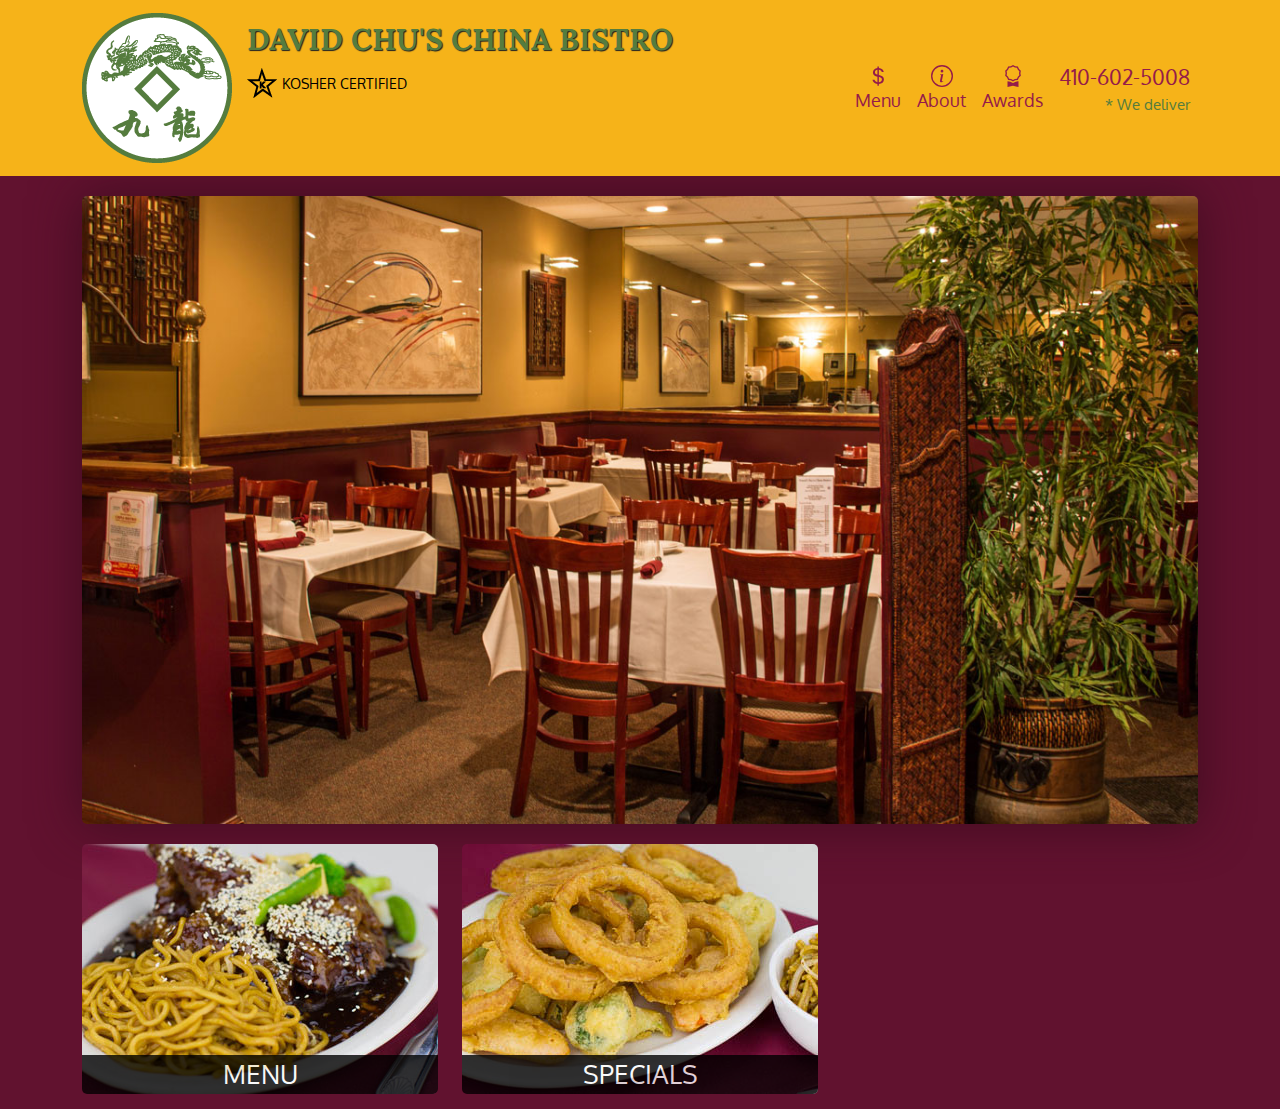
==== index.html @ 43afe29a "Finished Main Page" ====
<!DOCTYPE html>
<html lang="en">
<head>
    <meta charset="UTF-8">
    <meta http-equiv="X-UA-Compatible" content="IE=edge">
    <meta name="viewport" content="width=device-width, initial-scale=1.0">
    <title>David Chu's China Bistro</title>
    <link rel="stylesheet" href="css/bootstrap.min.css">
    <link rel="stylesheet" href="css/styles.css">
    <!-- Import Oxygen font -->
    <link rel="preconnect" href="https://fonts.googleapis.com">
    <link rel="preconnect" href="https://fonts.gstatic.com" crossorigin>
    <link href="https://fonts.googleapis.com/css2?family=Oxygen:wght@400;700&display=swap" rel="stylesheet">
    <!-- Import Lora font -->
    <link rel="preconnect" href="https://fonts.googleapis.com">
    <link rel="preconnect" href="https://fonts.gstatic.com" crossorigin>
    <link href="https://fonts.googleapis.com/css2?family=Lora&display=swap" rel="stylesheet">
</head>
<body>
    <header>
        <nav id="header-nav" class="navbar navbar-expand-lg navbar-expand-md">
            <div class="container">
                <a class="navbar-brand" href="index.html">
                    <img id="logo-image" src="/images/restaurant-logo_large.png" alt="Restaurant Logo" class=".d-sm-none">
                    <div class="d-inline-block align-top">
                        <h1>David Chu's China Bistro</h1>
                        <img src="/images/star-k-logo.png" alt="Kosher Certification">
                        <span>Kosher Certified</span>
                    </div>
                </a>
                
                <button class="navbar-toggler" type="button" data-bs-toggle="collapse" 
                data-bs-target="#navbarNavAltMarkup" aria-controls="navbarNavAltMarkup" 
                aria-expanded="false" aria-label="Toggle navigation">
                    <span class="navbar-toggler-icon"></span>
                </button>
                <div class="collapse navbar-collapse justify-content-end" id="navbarNavAltMarkup">
                    <div id="nav-buttons" class="navbar-nav">
                        <a class="nav-link" href="#"><img src="/images/currency-dollar.svg"><br class="d-none d-md-block">Menu</a>
                        <a class="nav-link" href="#"><img src="/images/info-circle.svg"><br class="d-none d-md-block">About</a>
                        <a class="nav-link" href="#"><img src="/images/award.svg"><br class="d-none d-md-block">Awards</a>
                        <a id="phone" class="nav-link d-none d-md-block" href="tel:410-602-5008"><span>410-602-5008<div>* We deliver</div></span></a>
                    </div>
                </div>
            </div>
        </nav>
    </header>

    <div id="call-btn" class="d-grid col-8 mx-auto d-none">
        <button type="button" class="btn btn-success btn-lg">
            <img src="/images/telephone.svg">
            <span>410-602-5008</span>
        </button>
        <span>*We deliver</span>
    </div>

    <div id="main-content" class="container">
        <div id="jumbotron">
            <img src="/images/jumbotron_1200.jpg" alt="Restaurant picture" class="img-fluid">
        </div>

        <div id="home-tiles" class="row">
            <div class="col-lg-4 col-md-6 col-sm-12">
                <a href="menu-categories.html">
                    <div id="menu-tile">
                        <span>menu</span>
                    </div>
                </a>
            </div>
            <div class="col-lg-4 col-md-6 col-sm-12">
                <a href="single-category.html">
                    <div id="specials-tile">
                        <span>specials</span>
                    </div>
                </a>
            </div>
            <div class="col-lg-4 col-md-12 col-sm-12">
                <a href="https://goo.gl/maps/XfiajWQEX59jZ2c86" target="_blank">
                    <div id="map-tile">
                        <iframe src="https://www.google.com/maps/embed?pb=!1m14!1m8!1m3!1d1542.345041267403!2d-76.71214696004947!3d39.363254357457336!3m2!1i1024!2i768!4f13.1!3m3!1m2!1s0x89c81a14e7817803%3A0xab20a0e99daa17ea!2sDavid%20Chu&#39;s%20China%20Bistro!5e0!3m2!1sru!2sua!4v1657715549853!5m2!1sru!2sua" 
                        width="100%" height="250" style="border:0;" allowfullscreen="" loading="lazy" 
                        referrerpolicy="no-referrer-when-downgrade"></iframe>
                        <span>map</span>
                    </div>
                </a>
            </div>

        </div>

    </div>

    <script src="js/jquery-3.6.0.min.js"></script>
    <script src="js/bootstrap.min.js"></script>
    <script src="js/script.js"></script>
</body>
</html>
---- css/styles.css ----
body {
    font-size: 16px;
    color: #fff;
    background-color: #61122f;
    font-family: 'Oxygen', sans-serif;
}

/** HEADER **/
#header-nav {
    background-color: #f6b319;
}

#logo-image {
    width: 150px;
    height: 150px;
}

.navbar-brand div {
    padding-top: 15px;
}

.navbar-brand div h1 { /* Restaurant name */
    font-family: 'Lora', serif;
    color: #557c3e;
    font-size: 1.5em;
    font-weight: bold;
    text-transform: uppercase;
    text-shadow: 1px 1px 1px #222;
    margin-bottom: 15px;
    margin-left: 10px;
    line-height: .75;
}

.navbar-brand div span { /* Kosher cert */
    color: #000;
    font-size: .7em;
    text-transform: uppercase;
}

.navbar-brand div img { /* Star-K */
    vertical-align: middle;
    margin-left: 10px;
}

#navbarNavAltMarkup {
    margin-top: 0;
}

#nav-buttons a {
    color: #951c49;
    text-align: center;
    font-size: 1.1em;
}

#nav-buttons a:hover {
    color: #E7E7E7;
}

#phone span {
    font-size: 1.2em;
}

#phone span div {
    font-size: 0.7em;
    margin-left: 45px;
    color: #557c3e;
}

button.navbar-toggler {
    border: 1px solid #61122f;
}

/* END HEADER */

/* HOME PAGE */

#jumbotron {
    margin-top: 20px;
    box-shadow: 0 0 50px #3F0C1F;
}

#jumbotron, #jumbotron img {
    border-radius: 5px;
}

#home-tiles {
    margin-top: 20px;
}

#menu-tile, #specials-tile, #map-tile {
    height: 250px;
    width: 100%;
    margin-bottom: 15px;
    position: relative;
    overflow: hidden;
    border-radius: 5px;
}

#menu-tile:hover, #specials-tile:hover, #map-tile:hover {
    box-shadow: 0 1px 5px 1px #cccccc;
}

#menu-tile {
    background: url(../images/menu-tile.jpg) no-repeat;
    background-position: center;
}

#specials-tile {
    background: url(../images/specials-tile.jpg) no-repeat;
    background-position: center;
}

#menu-tile span, #specials-tile span, #map-tile span {
    position: absolute;
    bottom: 0;
    width: 100%;
    text-align: center;
    text-transform: uppercase;
    font-size: 1.6em;
    background-color: #000;
    opacity: .8;
    color: #fff;
}

/* END HOME PAGE */

/********** Large device only **********/
@media (min-width: 1200px) {
    
}

/********** Medium device only **********/
@media (min-width: 992px) and (max-width: 1199px) {
    #logo-image { /* Restaurant logo */
        background: url(/images/restaurant-logo_medium.png);
        width: 100px;
        height: 100px;
        margin: 5px 5px 5px 0px;
    }
}

/********** Small device only **********/
@media (min-width: 768px) and (max-width: 992px) {
    .navbar-brand div h1 { /* Restaurant name */
        font-size: 1.2em;
    }
    
    #logo-image { /* Restaurant logo */
        display: none;
    }

    #nav-buttons a { /* Phone number */
        font-size: 1em;
    }

    .navbar-brand div span { /* Kosher cert */
        font-size: .6em;
    }

    .navbar-brand div img { /* Star-K */
        height: 20px;
    }
}

/********** Extra small device only **********/
@media (max-width: 767px) { /* Restaurant logo */
    #logo-image {
        display: none;
    }

    .navbar-brand div h1 { /* Restaurant name */
        font-size: 4vw;
    }

    .nav-link img { /* Collapsing menu icons */
        margin-right: 10px;
    }

    /* Calling Button */
    #call-btn {
        display: grid !important;
        margin-top: 20px;
    }

    #call-btn button {
        background-color: #f6b319;
        border: 2px solid #fff;
        vertical-align: middle;
    }

    #call-btn span {
        text-align: center;
        font-size: .8em;   
        font-weight: bold;
    }

    #call-btn button span {
        color: #61122f;
        font-size: 1em;
        font-weight: normal;
    }

    #menu-tile, #specials-tile {
        width: 360px;
        margin: 0 auto 15px;
    }
}

/********** Super small device only **********/
@media (max-width: 425px) {
    .navbar-brand div h1 { /* Restaurant name */
        font-size: 4.5vw;
        padding-top: 5px;
    }

    .navbar-brand div img { /* Star-K */
        height: 20px;
    }

    #menu-tile, #specials-tile {
        width: 280px;
        margin: 0 auto 15px;
    }
}
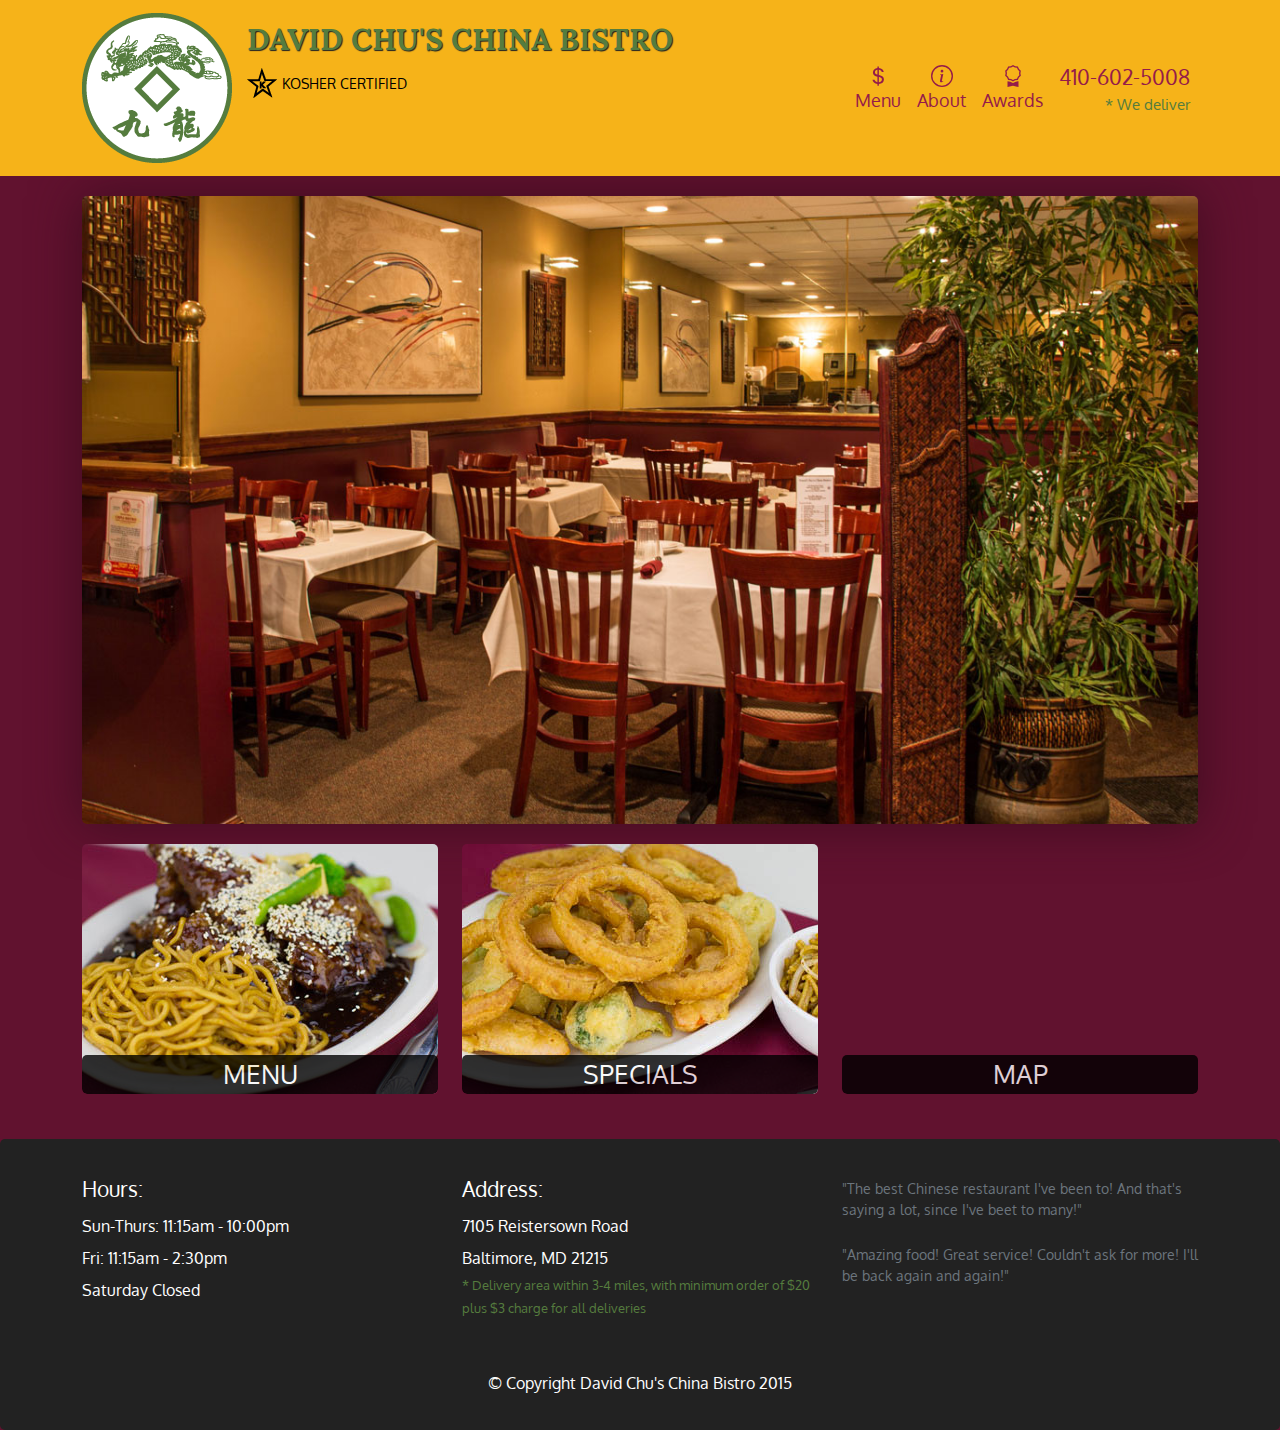
==== commit d7e482bc: "Finished Main Page" ====
--- a/index.html
+++ b/index.html
@@ -21,10 +21,10 @@
         <nav id="header-nav" class="navbar navbar-expand-lg navbar-expand-md">
             <div class="container">
                 <a class="navbar-brand" href="index.html">
-                    <img id="logo-image" src="/images/restaurant-logo_large.png" alt="Restaurant Logo" class=".d-sm-none">
+                    <img id="logo-image" src="../images/restaurant-logo_large.png" alt="Restaurant Logo" class=".d-sm-none">
                     <div class="d-inline-block align-top">
                         <h1>David Chu's China Bistro</h1>
-                        <img src="/images/star-k-logo.png" alt="Kosher Certification">
+                        <img src="../images/star-k-logo.png" alt="Kosher Certification">
                         <span>Kosher Certified</span>
                     </div>
                 </a>
@@ -36,9 +36,9 @@
                 </button>
                 <div class="collapse navbar-collapse justify-content-end" id="navbarNavAltMarkup">
                     <div id="nav-buttons" class="navbar-nav">
-                        <a class="nav-link" href="#"><img src="/images/currency-dollar.svg"><br class="d-none d-md-block">Menu</a>
-                        <a class="nav-link" href="#"><img src="/images/info-circle.svg"><br class="d-none d-md-block">About</a>
-                        <a class="nav-link" href="#"><img src="/images/award.svg"><br class="d-none d-md-block">Awards</a>
+                        <a class="nav-link" href="#"><img src="../images/currency-dollar.svg"><br class="d-none d-md-block">Menu</a>
+                        <a class="nav-link" href="#"><img src="../images/info-circle.svg"><br class="d-none d-md-block">About</a>
+                        <a class="nav-link" href="#"><img src="../images/award.svg"><br class="d-none d-md-block">Awards</a>
                         <a id="phone" class="nav-link d-none d-md-block" href="tel:410-602-5008"><span>410-602-5008<div>* We deliver</div></span></a>
                     </div>
                 </div>
@@ -48,7 +48,7 @@
 
     <div id="call-btn" class="d-grid col-8 mx-auto d-none">
         <button type="button" class="btn btn-success btn-lg">
-            <img src="/images/telephone.svg">
+            <img src="../images/telephone.svg">
             <span>410-602-5008</span>
         </button>
         <span>*We deliver</span>
@@ -56,7 +56,7 @@
 
     <div id="main-content" class="container">
         <div id="jumbotron">
-            <img src="/images/jumbotron_1200.jpg" alt="Restaurant picture" class="img-fluid">
+            <img src="../images/jumbotron_1200.jpg" alt="Restaurant picture" class="img-fluid">
         </div>
 
         <div id="home-tiles" class="row">
@@ -89,6 +89,40 @@
 
     </div>
 
+    <footer>
+        <div class="container">
+            <div class="row">
+                <section id="hours" class="col-lg-4">
+                    <span>Hours:</span><br>
+                    Sun-Thurs: 11:15am - 10:00pm<br>
+                    Fri: 11:15am - 2:30pm<br>
+                    Saturday Closed
+                </section>
+                <hr class="d-lg-none">
+                <section id="address" class="col-lg-4">
+                    <span>Address:</span><br>
+                    7105 Reistersown Road<br>
+                    Baltimore, MD 21215
+                    <p>* Delivery area within 3-4 miles, with minimum order 
+                    of &dollar;20 plus &dollar;3 charge for all deliveries</p>
+                </section>
+                <hr class="d-lg-none">
+                <section id="testimonials" class="col-lg-4">
+                    <figcaption class="blockquote-footer">
+                        <p>"The best Chinese restaurant I've been to! And that's saying a lot, since I've beet 
+                            to many!"</p>
+                    </figcaption>
+                    <br>
+                    <figcaption class="blockquote-footer">
+                        <p>"Amazing food! Great service! Couldn't ask for more! 
+                            I'll be back again and again!"</p>
+                    </figcaption>
+                </section>
+            </div>
+            <div class="text-center">&copy; Copyright David Chu's China Bistro 2015</div>
+        </div>
+    </footer>
+
     <script src="js/jquery-3.6.0.min.js"></script>
     <script src="js/bootstrap.min.js"></script>
     <script src="js/script.js"></script>
--- a/css/styles.css
+++ b/css/styles.css
@@ -113,6 +113,7 @@
 #menu-tile span, #specials-tile span, #map-tile span {
     position: absolute;
     bottom: 0;
+    right: 0;
     width: 100%;
     text-align: center;
     text-transform: uppercase;
@@ -120,9 +121,56 @@
     background-color: #000;
     opacity: .8;
     color: #fff;
+    border-radius: 5px;
 }
 
 /* END HOME PAGE */
+
+/* FOOTER */
+
+footer {
+    margin-top: 30px;
+    padding-top: 30px;
+    padding-bottom: 35px;
+    background-color: #222;
+    border-radius: 5px;
+}
+
+footer div.row {
+    margin-bottom: 35px;
+}
+
+#hours, #address {
+    line-height: 2;
+}
+
+#hours > span, #address > span {
+    font-size: 1.3em;
+}
+
+#address p {
+    color: #557c3e;
+    font-size: .8em;
+    line-height: 1.8;
+}
+
+#testimonials {
+    margin-top: 25px;
+}
+
+.blockquote-footer::before {
+    content: "";
+}
+
+footer .row hr {
+    width: 50%;
+    margin: auto;
+    margin-bottom: 10px;
+}
+
+
+
+/* END FOOTER */
 
 /********** Large device only **********/
 @media (min-width: 1200px) {
@@ -160,6 +208,14 @@
     .navbar-brand div img { /* Star-K */
         height: 20px;
     }
+
+    footer { /* Footer */
+        text-align: center;
+    }
+
+    footer section {
+        margin-bottom: 25px;
+    }
 }
 
 /********** Extra small device only **********/
@@ -204,6 +260,15 @@
         width: 360px;
         margin: 0 auto 15px;
     }
+
+    footer { /* Footer */ 
+        text-align: center;
+    }
+
+    footer section {
+        margin-bottom: 25px;
+    }
+
 }
 
 /********** Super small device only **********/
@@ -221,4 +286,8 @@
         width: 280px;
         margin: 0 auto 15px;
     }
-}
+
+    footer { /* Footer */ 
+        text-align: center;
+    }
+}
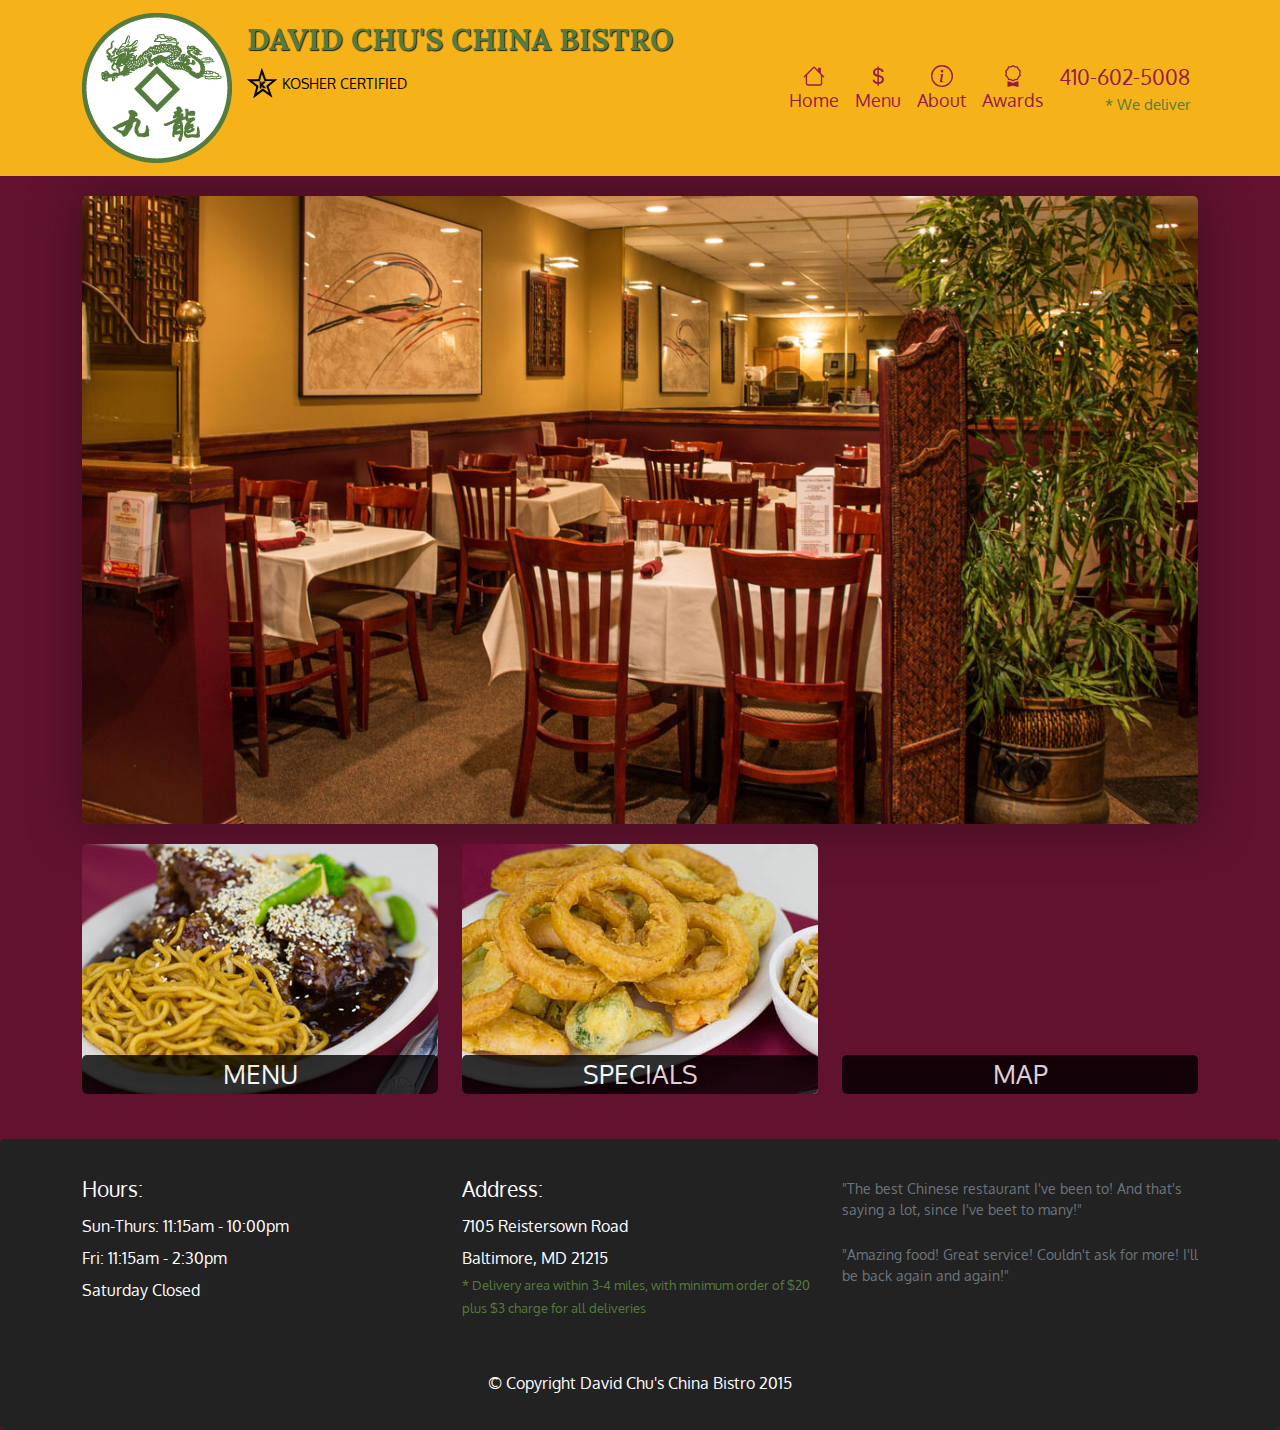
==== commit db146cc9: "Mobile bug fixed" ====
--- a/index.html
+++ b/index.html
@@ -21,10 +21,10 @@
         <nav id="header-nav" class="navbar navbar-expand-lg navbar-expand-md">
             <div class="container">
                 <a class="navbar-brand" href="index.html">
-                    <img id="logo-image" src="../images/restaurant-logo_large.png" alt="Restaurant Logo" class=".d-sm-none">
+                    <img id="logo-image" src="images/restaurant-logo_large.png" alt="Restaurant Logo" class=".d-sm-none">
                     <div class="d-inline-block align-top">
                         <h1>David Chu's China Bistro</h1>
-                        <img src="../images/star-k-logo.png" alt="Kosher Certification">
+                        <img src="images/star-k-logo.png" alt="Kosher Certification">
                         <span>Kosher Certified</span>
                     </div>
                 </a>
@@ -36,27 +36,28 @@
                 </button>
                 <div class="collapse navbar-collapse justify-content-end" id="navbarNavAltMarkup">
                     <div id="nav-buttons" class="navbar-nav">
-                        <a class="nav-link" href="#"><img src="../images/currency-dollar.svg"><br class="d-none d-md-block">Menu</a>
-                        <a class="nav-link" href="#"><img src="../images/info-circle.svg"><br class="d-none d-md-block">About</a>
-                        <a class="nav-link" href="#"><img src="../images/award.svg"><br class="d-none d-md-block">Awards</a>
+                        <a class="nav-link" href="index.html"><img src="images/house.svg"><br class="d-none d-md-block">Home</a>
+                        <a class="nav-link" href="menu-categories.html"><img src="images/currency-dollar.svg"><br class="d-none d-md-block">Menu</a>
+                        <a class="nav-link" href="#"><img src="images/info-circle.svg"><br class="d-none d-md-block">About</a>
+                        <a class="nav-link" href="#"><img src="images/award.svg"><br class="d-none d-md-block">Awards</a>
                         <a id="phone" class="nav-link d-none d-md-block" href="tel:410-602-5008"><span>410-602-5008<div>* We deliver</div></span></a>
                     </div>
                 </div>
-            </div>
-        </nav>
+            </div> <!-- End of .container -->
+        </nav> <!-- End of #header-nav -->
     </header>
 
     <div id="call-btn" class="d-grid col-8 mx-auto d-none">
         <button type="button" class="btn btn-success btn-lg">
-            <img src="../images/telephone.svg">
-            <span>410-602-5008</span>
+                <img src="images/telephone.svg">
+                <a href="tel:410-602-5008"><span>410-602-5008</span></a>
         </button>
         <span>*We deliver</span>
     </div>
 
     <div id="main-content" class="container">
         <div id="jumbotron">
-            <img src="../images/jumbotron_1200.jpg" alt="Restaurant picture" class="img-fluid">
+            <img src="images/jumbotron_1200.jpg" alt="Restaurant picture" class="img-fluid">
         </div>
 
         <div id="home-tiles" class="row">
@@ -68,7 +69,7 @@
                 </a>
             </div>
             <div class="col-lg-4 col-md-6 col-sm-12">
-                <a href="single-category.html">
+                <a href="#">
                     <div id="specials-tile">
                         <span>specials</span>
                     </div>
@@ -84,10 +85,8 @@
                     </div>
                 </a>
             </div>
-
-        </div>
-
-    </div>
+        </div> <!-- End of #home-tiles -->
+    </div> <!-- End of #main-content -->
 
     <footer>
         <div class="container">
--- a/css/styles.css
+++ b/css/styles.css
@@ -8,6 +8,7 @@
 /** HEADER **/
 #header-nav {
     background-color: #f6b319;
+    margin-bottom: 20px;
 }
 
 #logo-image {
@@ -38,6 +39,7 @@
 }
 
 .navbar-brand div img { /* Star-K */
+    background: url(images/star-k-logo.png);
     vertical-align: middle;
     margin-left: 10px;
 }
@@ -52,6 +54,18 @@
     font-size: 1.1em;
 }
 
+#nav-buttons a:nth-child(1) {
+    background: url(images/currency-dollar.svg);
+}
+
+#nav-buttons a:nth-child(2) {
+    background: url(images/info-circle.svg);
+}
+
+#nav-buttons a:nth-child(3) {
+    background: url(images/award.svg);
+}
+
 #nav-buttons a:hover {
     color: #E7E7E7;
 }
@@ -69,11 +83,9 @@
 button.navbar-toggler {
     border: 1px solid #61122f;
 }
-
-/* END HEADER */
-
-/* HOME PAGE */
-
+/** END HEADER **/
+
+/** HOME PAGE **/
 #jumbotron {
     margin-top: 20px;
     box-shadow: 0 0 50px #3F0C1F;
@@ -123,11 +135,9 @@
     color: #fff;
     border-radius: 5px;
 }
-
-/* END HOME PAGE */
-
-/* FOOTER */
-
+/** END HOME PAGE **/
+
+/** FOOTER **/
 footer {
     margin-top: 30px;
     padding-top: 30px;
@@ -167,10 +177,107 @@
     margin: auto;
     margin-bottom: 10px;
 }
-
-
-
-/* END FOOTER */
+/** END FOOTER **/
+
+/** MENU CATEGORIES **/
+.category-tile {
+    position: relative;
+    width: 200px;
+    height: 200px;
+    
+    overflow: hidden;
+    margin: 0 auto 15px;
+    border-radius: 5px;
+}
+
+.category-tile img {
+    border-radius: 5px;
+}
+
+.category-tile span {
+    position: absolute;
+    bottom: 0;
+    right: 0;
+    width: 100%;
+    text-align: center;
+    background-color: #000;
+    text-transform: uppercase;
+    opacity: .8;
+    color: #fff;
+    font-size: 1.2em;
+    border-radius: 5px;
+}
+
+.category-tile:hover {
+    box-shadow: 0 1px 5px 1px #cccccc;
+}
+
+#menu-categories-title + div {
+    margin-bottom: 50px;
+}
+/** END MENU CATEGORIES**/
+
+/** SINGLE CATEGORY PAGE **/
+
+.menu-tile-item {
+    margin-bottom: 25px;
+}
+
+.menu-tile-item hr {
+    width: 80%;
+}
+
+.menu-tile-item .menu-item-price {
+    font-size: 1.1em;
+    text-align: right;
+    margin-top: -15px;
+    margin-right: -15px;
+}
+
+.menu-tile-item .menu-item-price span {
+    font-size: .6em;
+}
+
+.menu-item-photo {
+    position: relative;
+    overflow: hidden;
+    padding: 0;
+    max-width: 250px;
+    margin-right: -15px;
+    margin-left: auto;
+    margin-bottom: 20px;
+    border-radius: 5px;
+}
+
+.menu-item-photo div {
+    position: absolute;
+    bottom: 0;
+    right: 0;
+    width: 80px;
+    background-color: #557c3e;
+    border-radius: 5px;
+    text-align: center;
+}
+
+.menu-item-description {
+    padding-right: 30px;
+}
+
+h3.menu-item-title {
+    margin: 0 0 10px;
+    font-size: 1.3em;
+}
+
+.menu-item-details {
+    font-size: .9em;
+    font-style: italic;
+}
+
+
+
+
+
+/** END SINGLE CATEGORY PAGE **/
 
 /********** Large device only **********/
 @media (min-width: 1200px) {
@@ -180,7 +287,7 @@
 /********** Medium device only **********/
 @media (min-width: 992px) and (max-width: 1199px) {
     #logo-image { /* Restaurant logo */
-        background: url(/images/restaurant-logo_medium.png);
+        background: url(images/restaurant-logo_medium.png);
         width: 100px;
         height: 100px;
         margin: 5px 5px 5px 0px;
@@ -216,6 +323,10 @@
     footer section {
         margin-bottom: 25px;
     }
+
+    .menu-tile-item .menu-item-price { /* Single category page */
+        font-size: .9em;
+    }
 }
 
 /********** Extra small device only **********/
@@ -233,6 +344,10 @@
     }
 
     /* Calling Button */
+    a {
+        text-decoration: none !important;
+    }
+
     #call-btn {
         display: grid !important;
         margin-top: 20px;
@@ -250,7 +365,7 @@
         font-weight: bold;
     }
 
-    #call-btn button span {
+    #call-btn button a span {
         color: #61122f;
         font-size: 1em;
         font-weight: normal;
@@ -260,13 +375,28 @@
         width: 360px;
         margin: 0 auto 15px;
     }
-
-    footer { /* Footer */ 
+     /* End Calling Button */
+
+    /* Footer */ 
+    footer { 
         text-align: center;
     }
 
     footer section {
         margin-bottom: 25px;
+    }
+    /* End Footer */ 
+
+    .menu-item-photo {
+        margin-right: auto;
+    }
+
+    .menu-tile-item .menu-item-price {
+        text-align: center;
+    }
+
+    .menu-item-description {
+        text-align: center;
     }
 
 }
